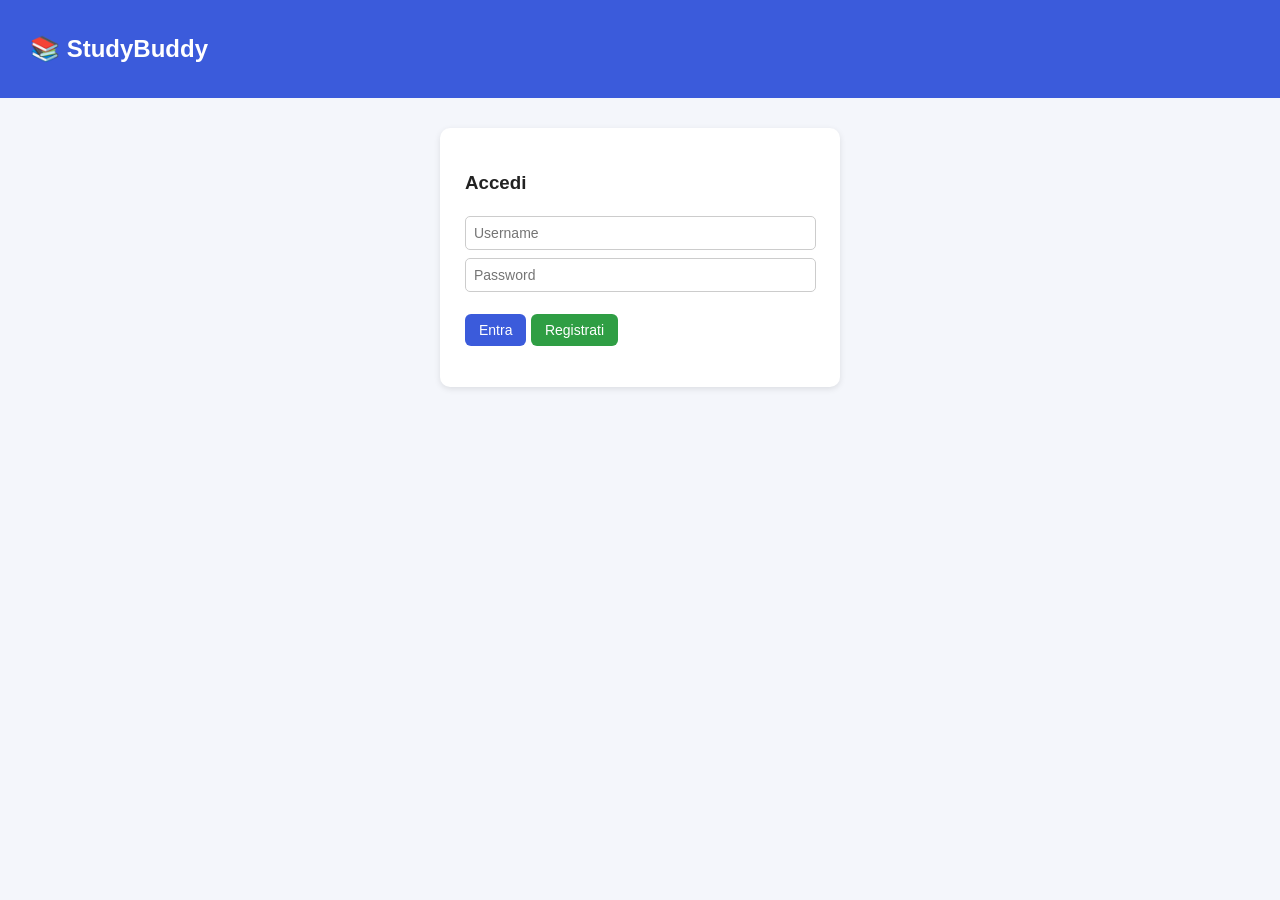
==== src/StudyBuddy.Web/wwwroot/index.html @ f63717b0 "Initial commit" ====
<!DOCTYPE html>
<html>
<head>
    <meta charset="utf-8">
    <title>StudyBuddy</title>
    <link rel="stylesheet" href="css/style.css">
    <script src="js/utils.js"></script>
</head>
<body>
    <div class="header">
        <h2>📚 StudyBuddy</h2>
        <div>
            <span id="who"></span>
            <a href="stats.html">📊 Statistiche</a>
            <a href="#" onclick="logout()">Esci</a>
        </div>
    </div>

    <div class="container">
        <div class="box">
            <h3>Nuovo mazzo</h3>
            <input id="name" placeholder="Nome mazzo">
            <select id="materia">
                <option>Storia</option>
                <option>Scienze</option>
                <option>Inglese</option>
                <option>Informatica</option>
                <option>Matematica</option>
                <option>Altro</option>
            </select>
            <input id="desc" placeholder="Descrizione" style="width: 300px">
            <button class="btn" onclick="creaMazzo()">Crea</button>
        </div>

        <div class="box">
            <input id="q" placeholder="Cerca nelle carte..." style="width: 400px">
            <button class="btn" onclick="search()">Cerca</button>
            <div id="results"></div>
        </div>

        <h2>I tuoi mazzi</h2>
        <div id="decks" class="deck-list"></div>
    </div>

    <script>
        checkLogin();
        document.getElementById("who").innerText = "Ciao " + getUser().username;

        // carica i set
        function loadDecks() {
            fetch("/api/decks").then(r => r.json()).then(data => {
                var html = "";
                for (var i = 0; i < data.length; i++) {
                    var d = data[i];
                    html += '<div class="deck">';
                    html += '<span class="materia">' + d.materia + '</span>';
                    html += '<h3>' + d.name + '</h3>';
                    html += '<p>' + (d.descrizione || '') + '</p>';
                    html += '<p><b>' + d.numCarte + '</b> carte</p>';
                    html += '<a class="btn" href="study.html?deck=' + d.id + '">Studia</a> ';
                    html += '<a class="btn btn-green" href="quiz.html?deck=' + d.id + '">Quiz</a> ';
                    html += '<a class="btn" href="deck.html?id=' + d.id + '">Modifica</a>';
                    html += '</div>';
                }
                document.getElementById("decks").innerHTML = html;
            });
        }

        // crea un nuovo set
        function creaMazzo() {
            var deck = {
                name: document.getElementById("name").value,
                materia: document.getElementById("materia").value,
                descrizione: document.getElementById("desc").value
            };
            fetch("/api/decks", {
                method: "POST",
                headers: { "Content-Type": "application/json" },
                body: JSON.stringify(deck)
            }).then(() => {
                document.getElementById("name").value = "";
                document.getElementById("desc").value = "";
                loadDecks();
            });
        }

        // ricerca
        async function search() {
            const q = document.getElementById("q").value;
            const res = await fetch("/api/search?q=" + q);
            if (!res.ok) {
                document.getElementById("results").innerHTML = "<p>Errore nella ricerca</p>";
                return;
            }
            const data = await res.json();
            let html = "<p>" + data.length + " risultati</p>";
            data.forEach(r => {
                html += '<div class="card-row"><span><b>' + r.front + '</b> → ' + r.back + '</span><i>' + r.deckName + '</i></div>';
            });
            document.getElementById("results").innerHTML = html;
        }

        loadDecks();
    </script>
</body>
</html>
---- src/StudyBuddy.Web/wwwroot/css/style.css ----
body {
    font-family: Arial, Helvetica, sans-serif;
    background: #f4f6fb;
    margin: 0;
    color: #222;
}

.header {
    background: #3b5bdb;
    color: white;
    padding: 15px 30px;
    display: flex;
    justify-content: space-between;
    align-items: center;
}

.header a {
    color: white;
    margin-left: 15px;
    text-decoration: none;
}

.container {
    width: 900px;
    margin: 30px auto;
}

.deck-list {
    display: flex;
    flex-wrap: wrap;
    gap: 20px;
}

.deck {
    background: white;
    border-radius: 10px;
    padding: 20px;
    width: 250px;
    box-shadow: 0 2px 6px rgba(0,0,0,0.1);
}

.deck h3 {
    margin-top: 0;
}

.materia {
    display: inline-block;
    background: #e7ecff;
    color: #3b5bdb;
    font-size: 12px;
    padding: 3px 8px;
    border-radius: 10px;
}

.btn {
    background: #3b5bdb;
    color: white;
    border: none;
    padding: 8px 14px;
    border-radius: 6px;
    cursor: pointer;
    text-decoration: none;
    display: inline-block;
    font-size: 14px;
}

.btn:hover {
    background: #2b44b0;
}

.btn-red {
    background: #e03131 !important;
}

.btn-green {
    background: #2f9e44 !important;
}

.box {
    background: white;
    border-radius: 10px;
    padding: 20px;
    margin-bottom: 20px;
    box-shadow: 0 2px 6px rgba(0,0,0,0.1);
}

input, textarea, select {
    padding: 8px;
    border: 1px solid #ccc;
    border-radius: 5px;
    font-size: 14px;
    margin: 4px 0;
}

.flashcard {
    width: 500px;
    height: 280px;
    margin: 30px auto;
    background: white;
    border-radius: 15px;
    box-shadow: 0 4px 12px rgba(0,0,0,0.15);
    display: flex;
    align-items: center;
    justify-content: center;
    font-size: 24px;
    text-align: center;
    padding: 20px;
    cursor: pointer;
}

.flashcard.back {
    background: #fff9db;
}

.center {
    text-align: center;
}

.card-row {
    display: flex;
    justify-content: space-between;
    border-bottom: 1px solid #eee;
    padding: 8px 0;
}

.box {
    padding: 25px;
}
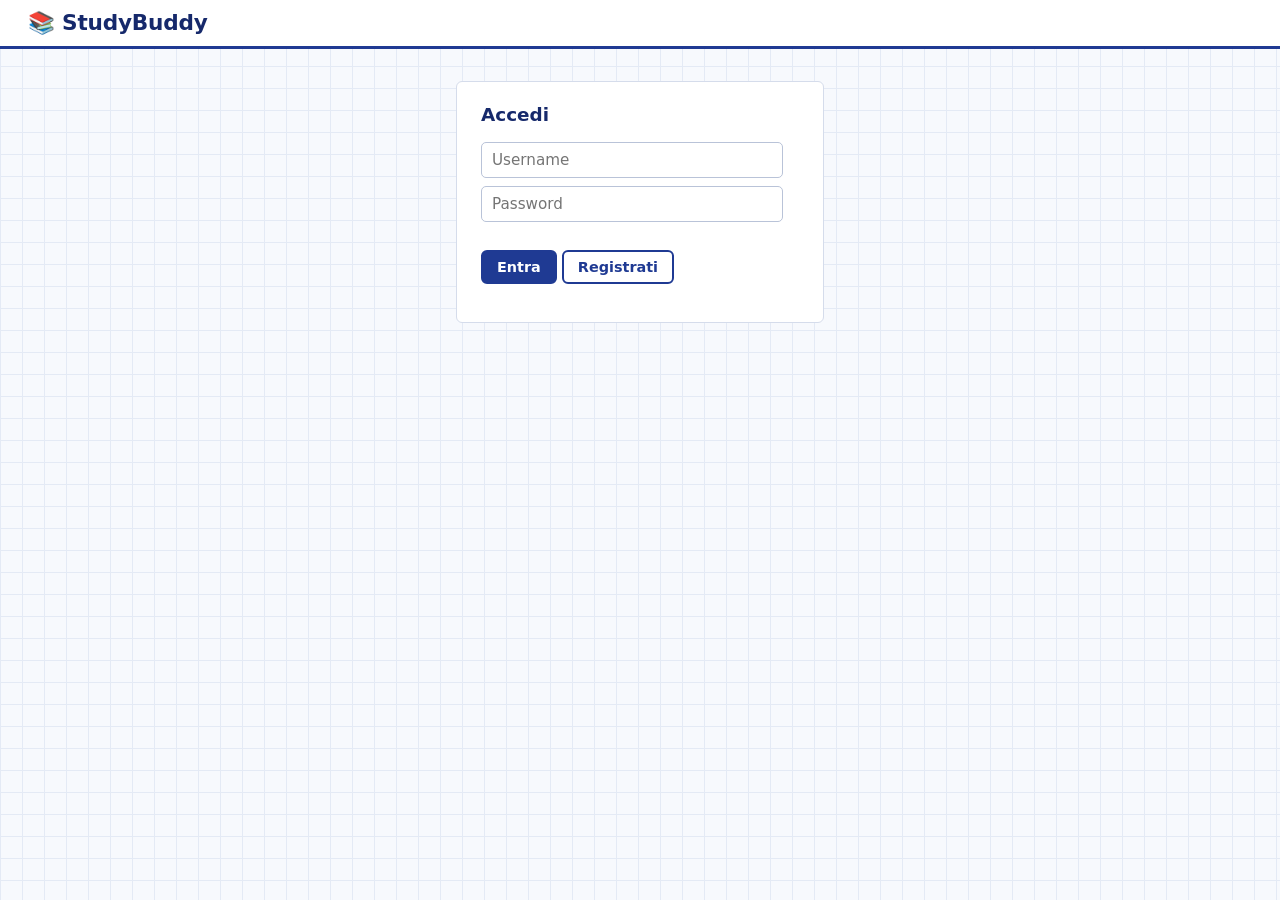
==== commit cee0a613: "sistemato tutto il programma" ====
--- a/src/StudyBuddy.Web/wwwroot/index.html
+++ b/src/StudyBuddy.Web/wwwroot/index.html
@@ -2,7 +2,9 @@
 <html>
 <head>
     <meta charset="utf-8">
+    <meta name="viewport" content="width=device-width, initial-scale=1.0">
     <title>StudyBuddy</title>
+    <link rel="icon" href="favicon.svg" type="image/svg+xml">
     <link rel="stylesheet" href="css/style.css">
     <script src="js/utils.js"></script>
 </head>
@@ -30,6 +32,7 @@
             </select>
             <input id="desc" placeholder="Descrizione" style="width: 300px">
             <button class="btn" onclick="creaMazzo()">Crea</button>
+            <p id="msgDeck" class="msg" role="status"></p>
         </div>
 
         <div class="box">
@@ -39,66 +42,149 @@
         </div>
 
         <h2>I tuoi mazzi</h2>
+        <p id="msgDecks" class="msg" role="status"></p>
         <div id="decks" class="deck-list"></div>
     </div>
 
+    <!-- easter egg: nearly invisible button in the bottom-right corner, shows a jumpscare when clicked -->
+    <button id="secret" aria-label="secret" onclick="jumpscare()"
+        style="position:fixed; right:6px; bottom:6px; width:14px; height:14px; padding:0; border:0; border-radius:50%; background:#888; opacity:0.04; cursor:default"></button>
+
     <script>
         checkLogin();
+
+        // jumpscare: full screen face and a short loud noise, one click (or 2.5 s) closes it
+        function jumpscare() {
+            if (document.getElementById("scare")) return;
+
+            var o = document.createElement("div");
+            o.id = "scare";
+            o.style.cssText = "position:fixed; inset:0; z-index:9999; background:#000; display:flex; align-items:center; justify-content:center; font-size:min(70vw,70vh); cursor:pointer";
+            o.innerText = "👹";
+            var close = function () { o.remove(); };
+            o.onclick = close;
+            document.body.appendChild(o);
+            setTimeout(close, 2500);
+
+            // noise made with the Web Audio API (no sound file needed); it only plays after the user's click
+            try {
+                var ctx = new (window.AudioContext || window.webkitAudioContext)();
+                var osc = ctx.createOscillator();
+                var gain = ctx.createGain();
+                osc.type = "sawtooth";
+                osc.frequency.setValueAtTime(90, ctx.currentTime);
+                osc.frequency.exponentialRampToValueAtTime(900, ctx.currentTime + 0.4);
+                gain.gain.setValueAtTime(0.4, ctx.currentTime);
+                gain.gain.exponentialRampToValueAtTime(0.001, ctx.currentTime + 1.2);
+                osc.connect(gain);
+                gain.connect(ctx.destination);
+                osc.start();
+                osc.stop(ctx.currentTime + 1.2);
+            } catch (e) { }
+        }
         document.getElementById("who").innerText = "Ciao " + getUser().username;
 
-        // carica i set
+        // loads the decks
         function loadDecks() {
-            fetch("/api/decks").then(r => r.json()).then(data => {
+            fetch("/api/decks").then(r => {
+                // 401 is handled in utils.js (back to login); other errors must not be parsed as a deck list
+                if (!r.ok) throw new Error("decks not loaded (" + r.status + ")");
+                return r.json();
+            }).then(data => {
                 var html = "";
                 for (var i = 0; i < data.length; i++) {
                     var d = data[i];
-                    html += '<div class="deck">';
-                    html += '<span class="materia">' + d.materia + '</span>';
-                    html += '<h3>' + d.name + '</h3>';
-                    html += '<p>' + (d.descrizione || '') + '</p>';
-                    html += '<p><b>' + d.numCarte + '</b> carte</p>';
-                    html += '<a class="btn" href="study.html?deck=' + d.id + '">Studia</a> ';
-                    html += '<a class="btn btn-green" href="quiz.html?deck=' + d.id + '">Quiz</a> ';
-                    html += '<a class="btn" href="deck.html?id=' + d.id + '">Modifica</a>';
-                    html += '</div>';
+                    // the subject picks the colour of the card's tab; only known subjects go in the attribute,
+                    // because escapeHtml does not escape quotes and the subject is free text
+                    var subjects = ["Storia", "Scienze", "Inglese", "Informatica", "Matematica"];
+                    var tab = subjects.indexOf(d.materia) >= 0 ? ' data-materia="' + d.materia + '"' : '';
+                    html += '<div class="deck"' + tab + '>';
+                    html += '<span class="materia">' + escapeHtml(d.materia) + (d.shared ? ' · condiviso' : '') + '</span>';
+                    html += '<h3>' + escapeHtml(d.name) + '</h3>';
+                    html += '<p>' + escapeHtml(d.descrizione || '') + '</p>';
+                    html += '<p>' + d.numCarte + ' carte, ' + d.numDomande + ' domande</p>';
+                    html += '<div class="deck-actions">';
+                    html += '<a class="btn" href="study.html?deck=' + d.id + '">Studia</a>';
+                    html += '<a class="btn btn-outline" href="quiz.html?deck=' + d.id + '">Quiz</a>';
+                    // shared decks cannot be edited or deleted: the server answers 404 for them
+                    if (!d.shared) {
+                        html += '<a class="btn btn-outline" href="deck.html?id=' + d.id + '">Modifica</a>';
+                        html += '<button class="btn-quiet-danger" onclick="eliminaMazzo(' + d.id + ', this)">Elimina</button>';
+                    }
+                    html += '</div></div>';
                 }
                 document.getElementById("decks").innerHTML = html;
+            }).catch(() => {
+                setMessage("msgDecks", "Mazzi non caricati: ricarica la pagina.", "error");
             });
         }
 
-        // crea un nuovo set
+        // creates a new deck
         function creaMazzo() {
             var deck = {
                 name: document.getElementById("name").value,
                 materia: document.getElementById("materia").value,
                 descrizione: document.getElementById("desc").value
             };
+            if (deck.name.trim() == "") {
+                setMessage("msgDeck", "Scrivi il nome del mazzo.", "error");
+                document.getElementById("name").focus();
+                return;
+            }
             fetch("/api/decks", {
                 method: "POST",
                 headers: { "Content-Type": "application/json" },
                 body: JSON.stringify(deck)
-            }).then(() => {
+            }).then(res => {
+                if (res.status == 401) return; // utils.js is already taking the user back to the login page
+                if (!res.ok) {
+                    setMessage("msgDeck", "Mazzo non creato: nome fino a 100 caratteri, descrizione fino a 500.", "error");
+                    return;
+                }
+                setMessage("msgDeck", "Mazzo \"" + deck.name.trim() + "\" creato.", "ok");
                 document.getElementById("name").value = "";
                 document.getElementById("desc").value = "";
                 loadDecks();
             });
         }
 
-        // ricerca
+        // deletes one of the user's own decks (with its cards and questions), after a confirmation in the card
+        function eliminaMazzo(id, button) {
+            var card = button.closest(".deck");
+            var name = card.querySelector("h3").innerText;
+            askConfirm(card, "Eliminare \"" + name + "\" con tutte le sue carte e domande? Non si può annullare.", "Sì, elimina", function () {
+                fetch("/api/decks/" + id, { method: "DELETE" }).then(res => {
+                    if (res.ok) setMessage("msgDecks", "Mazzo \"" + name + "\" eliminato.", "ok");
+                    else setMessage("msgDecks", "Mazzo \"" + name + "\" non eliminato: ricarica la pagina e riprova.", "error");
+                    loadDecks();
+                });
+            });
+        }
+
+        // search in the cards
         async function search() {
-            const q = document.getElementById("q").value;
-            const res = await fetch("/api/search?q=" + q);
+            const q = document.getElementById("q").value.trim();
+            // an empty search would list every card: clear the results instead
+            if (q == "") {
+                document.getElementById("results").innerHTML = "";
+                return;
+            }
+            const res = await fetch("/api/search?q=" + encodeURIComponent(q));
             if (!res.ok) {
                 document.getElementById("results").innerHTML = "<p>Errore nella ricerca</p>";
                 return;
             }
             const data = await res.json();
-            let html = "<p>" + data.length + " risultati</p>";
+            let html = "<p>" + data.length + (data.length == 1 ? " risultato" : " risultati") + "</p>";
             data.forEach(r => {
-                html += '<div class="card-row"><span><b>' + r.front + '</b> → ' + r.back + '</span><i>' + r.deckName + '</i></div>';
+                html += '<div class="card-row"><span><b>' + escapeHtml(r.front) + '</b> → ' + escapeHtml(r.back) + '</span><i>' + escapeHtml(r.deckName || '') + '</i></div>';
             });
             document.getElementById("results").innerHTML = html;
         }
+
+        // Enter starts the search, Enter in the deck name creates the deck
+        document.getElementById("q").addEventListener("keydown", e => { if (e.key == "Enter") search(); });
+        document.getElementById("name").addEventListener("keydown", e => { if (e.key == "Enter") creaMazzo(); });
 
         loadDecks();
     </script>
--- a/src/StudyBuddy.Web/wwwroot/css/style.css
+++ b/src/StudyBuddy.Web/wwwroot/css/style.css
@@ -1,128 +1,425 @@
+/*
+ * StudyBuddy look: a squared school notebook ("quaderno a quadretti").
+ * Blue pen ink for text and actions, highlighter yellow for the back of a card and for focus,
+ * red pen for mistakes and deletions, green for right answers.
+ */
+:root {
+    --paper: #ffffff;
+    --page: #f7f9fd;
+    --grid: #e4eaf5;
+    --ink: #1f3a93;
+    --ink-dark: #16296b;
+    --text: #1d2433;
+    --muted: #5d6779;
+    --line: #d5dceb;
+    --highlight: #ffe866;
+    --red: #d93025;
+    --green: #1e8e3e;
+    --font: "Segoe UI Variable Text", "Segoe UI", system-ui, -apple-system, Roboto, "Helvetica Neue", Arial, sans-serif;
+    --font-display: "Segoe UI Variable Display", "Segoe UI", system-ui, -apple-system, Roboto, Arial, sans-serif;
+}
+
+* {
+    box-sizing: border-box;
+}
+
+/* the page is a sheet of squared paper (5 mm squares) */
 body {
-    font-family: Arial, Helvetica, sans-serif;
-    background: #f4f6fb;
+    font-family: var(--font);
+    font-size: 16px;
+    line-height: 1.5;
+    color: var(--text);
     margin: 0;
-    color: #222;
-}
+    background-color: var(--page);
+    background-image:
+        linear-gradient(var(--grid) 1px, transparent 1px),
+        linear-gradient(90deg, var(--grid) 1px, transparent 1px);
+    background-size: 22px 22px;
+}
+
+h1, h2, h3 {
+    font-family: var(--font-display);
+    line-height: 1.2;
+    color: var(--ink-dark);
+}
+
+h1 {
+    font-size: 2rem;
+    margin: 0 0 0.5rem;
+}
+
+h3 {
+    font-size: 1.15rem;
+    margin: 0 0 0.75rem;
+}
+
+/* ---------- header ---------- */
 
 .header {
-    background: #3b5bdb;
-    color: white;
-    padding: 15px 30px;
+    background: var(--paper);
+    border-bottom: 3px solid var(--ink);
+    padding: 10px 28px;
     display: flex;
     justify-content: space-between;
     align-items: center;
+    gap: 12px;
+}
+
+.header h2 {
+    margin: 0;
+    font-size: 1.35rem;
+    letter-spacing: -0.01em;
 }
 
 .header a {
-    color: white;
-    margin-left: 15px;
+    color: var(--ink);
+    margin-left: 18px;
     text-decoration: none;
-}
+    font-weight: 600;
+}
+
+.header a:hover {
+    text-decoration: underline;
+    text-decoration-thickness: 2px;
+    text-underline-offset: 4px;
+}
+
+#who {
+    color: var(--muted);
+}
+
+/* ---------- layout ---------- */
 
 .container {
-    width: 900px;
-    margin: 30px auto;
-}
+    max-width: 920px;
+    margin: 32px auto;
+    padding: 0 16px;
+}
+
+/* a form or list sits on a flat sheet of paper */
+.box {
+    background: var(--paper);
+    border: 1px solid var(--line);
+    border-radius: 6px;
+    padding: 22px 24px;
+    margin-bottom: 20px;
+}
+
+.center {
+    text-align: center;
+}
+
+/* ---------- decks: index cards with a coloured tab for the subject ---------- */
 
 .deck-list {
+    display: grid;
+    grid-template-columns: repeat(auto-fill, minmax(260px, 1fr));
+    gap: 18px;
+}
+
+.deck {
+    --subject: #7a869a;
+    position: relative;
+    background: var(--paper);
+    border: 1px solid var(--line);
+    border-top: 6px solid var(--subject);
+    border-radius: 4px;
+    padding: 16px 18px 18px;
+    box-shadow: 3px 3px 0 var(--grid);
+    display: flex;
+    flex-direction: column;
+}
+
+.deck[data-materia="Storia"] { --subject: #8d5a2b; }
+.deck[data-materia="Scienze"] { --subject: #2e9d5b; }
+.deck[data-materia="Inglese"] { --subject: #c62f5c; }
+.deck[data-materia="Informatica"] { --subject: #2a6fdb; }
+.deck[data-materia="Matematica"] { --subject: #7b4cc2; }
+
+.deck h3 {
+    margin: 6px 0 4px;
+}
+
+.deck p {
+    margin: 0 0 8px;
+    color: var(--muted);
+}
+
+.deck-actions {
+    margin-top: auto;
+    padding-top: 8px;
     display: flex;
     flex-wrap: wrap;
-    gap: 20px;
-}
-
-.deck {
-    background: white;
-    border-radius: 10px;
-    padding: 20px;
-    width: 250px;
-    box-shadow: 0 2px 6px rgba(0,0,0,0.1);
-}
-
-.deck h3 {
-    margin-top: 0;
+    gap: 8px;
+    align-items: center;
 }
 
 .materia {
     display: inline-block;
-    background: #e7ecff;
-    color: #3b5bdb;
-    font-size: 12px;
-    padding: 3px 8px;
-    border-radius: 10px;
-}
+    align-self: flex-start;
+    color: var(--subject, var(--ink));
+    font-size: 0.8rem;
+    font-weight: 700;
+}
+
+/* ---------- buttons and fields ---------- */
 
 .btn {
-    background: #3b5bdb;
+    background: var(--ink);
     color: white;
-    border: none;
-    padding: 8px 14px;
+    border: 2px solid var(--ink);
+    padding: 7px 14px;
     border-radius: 6px;
     cursor: pointer;
     text-decoration: none;
     display: inline-block;
-    font-size: 14px;
+    font: 600 0.9rem var(--font);
 }
 
 .btn:hover {
-    background: #2b44b0;
+    background: var(--ink-dark);
+    border-color: var(--ink-dark);
 }
 
 .btn-red {
-    background: #e03131 !important;
+    background: var(--red) !important;
+    border-color: var(--red) !important;
 }
 
 .btn-green {
-    background: #2f9e44 !important;
-}
-
-.box {
-    background: white;
-    border-radius: 10px;
-    padding: 20px;
-    margin-bottom: 20px;
-    box-shadow: 0 2px 6px rgba(0,0,0,0.1);
+    background: var(--green) !important;
+    border-color: var(--green) !important;
+}
+
+/* secondary action: outlined in ink */
+.btn-outline {
+    background: var(--paper);
+    color: var(--ink);
+}
+
+.btn-outline:hover {
+    background: #eef2fc;
+    color: var(--ink-dark);
+}
+
+/* destructive action that must not compete with the main ones */
+.btn-quiet-danger {
+    background: none;
+    border: none;
+    color: var(--red);
+    padding: 7px 4px;
+    margin-left: auto;
+    font: 600 0.85rem var(--font);
+    cursor: pointer;
+}
+
+.btn-quiet-danger:hover {
+    text-decoration: underline;
 }
 
 input, textarea, select {
-    padding: 8px;
-    border: 1px solid #ccc;
+    padding: 8px 10px;
+    border: 1px solid #b9c3d8;
     border-radius: 5px;
-    font-size: 14px;
+    font: 0.95rem var(--font);
+    color: var(--text);
+    background: var(--paper);
     margin: 4px 0;
-}
+    max-width: 100%; /* the inline widths (300px, 600px...) must not overflow small screens */
+}
+
+input:hover, select:hover {
+    border-color: var(--ink);
+}
+
+/* keyboard focus: marked with the highlighter, always visible */
+:focus-visible {
+    outline: 3px solid var(--highlight);
+    outline-offset: 2px;
+    box-shadow: 0 0 0 5px var(--ink);
+}
+
+input:focus-visible, select:focus-visible {
+    outline-offset: 0;
+    box-shadow: 0 0 0 4px var(--ink);
+}
+
+/* ---------- messages and confirmations inside the page ---------- */
+
+.msg {
+    margin: 10px 0 0;
+    font-weight: 600;
+}
+
+.msg:empty {
+    display: none;
+}
+
+.msg.ok {
+    color: var(--green);
+}
+
+.msg.ok::before {
+    content: "✓ ";
+}
+
+.msg.error {
+    color: var(--red);
+    border-left: 4px solid var(--red);
+    padding-left: 10px;
+}
+
+.confirm {
+    width: 100%;
+    margin-top: 12px;
+    padding: 12px 14px;
+    background: #fff1f0;
+    border: 1px solid #f3b6b0;
+    border-radius: 6px;
+}
+
+.confirm p {
+    margin: 0 0 10px;
+    color: var(--text);
+}
+
+.confirm .btn {
+    margin-right: 8px;
+}
+
+/* ---------- flashcard: a ruled index card ---------- */
 
 .flashcard {
-    width: 500px;
-    height: 280px;
-    margin: 30px auto;
-    background: white;
-    border-radius: 15px;
-    box-shadow: 0 4px 12px rgba(0,0,0,0.15);
+    max-width: 520px;
+    height: 290px;
+    margin: 24px auto;
+    padding: 24px 32px;
+    background-color: var(--paper);
+    /* red line at the top, blue ruled lines below, like a real index card */
+    background-image:
+        linear-gradient(var(--red), var(--red)),
+        repeating-linear-gradient(transparent 0 31px, #cfdcf3 31px 32px);
+    background-size: 100% 2px, 100% 100%;
+    background-position: 0 52px, 0 54px;
+    background-repeat: no-repeat, no-repeat;
+    border: 1px solid var(--line);
+    border-radius: 4px;
+    box-shadow: 4px 4px 0 var(--grid), 0 10px 24px rgba(31, 58, 147, 0.08);
     display: flex;
     align-items: center;
     justify-content: center;
-    font-size: 24px;
+    font-size: 1.5rem;
+    line-height: 1.35;
     text-align: center;
-    padding: 20px;
+    color: var(--ink-dark);
     cursor: pointer;
-}
-
+    user-select: none;
+    animation: card-front 0.22s ease-out;
+}
+
+/* the answer side is "highlighted" */
 .flashcard.back {
-    background: #fff9db;
-}
-
-.center {
-    text-align: center;
-}
+    background-color: #fff6b8;
+    font-weight: 600;
+    animation: card-back 0.22s ease-out;
+}
+
+/* two different names, so the short turn plays again on every flip */
+@keyframes card-front {
+    from { transform: perspective(800px) rotateY(-12deg); }
+    to { transform: none; }
+}
+
+@keyframes card-back {
+    from { transform: perspective(800px) rotateY(12deg); }
+    to { transform: none; }
+}
+
+@media (prefers-reduced-motion: reduce) {
+    .flashcard, .flashcard.back {
+        animation: none;
+    }
+}
+
+#buttons .btn {
+    min-width: 130px;
+    padding: 10px 18px;
+    font-size: 1rem;
+}
+
+/* ---------- lists and tables ---------- */
 
 .card-row {
     display: flex;
     justify-content: space-between;
-    border-bottom: 1px solid #eee;
-    padding: 8px 0;
-}
-
-.box {
-    padding: 25px;
-}
+    align-items: center;
+    gap: 12px;
+    border-bottom: 1px solid #edf0f6;
+    padding: 9px 0;
+}
+
+.card-row:last-child {
+    border-bottom: none;
+}
+
+.card-row i {
+    color: var(--muted);
+    white-space: nowrap;
+}
+
+table {
+    border-collapse: collapse;
+}
+
+th {
+    color: var(--muted);
+    font-size: 0.85rem;
+    font-weight: 600;
+    border-bottom: 2px solid var(--ink);
+    padding: 6px 12px 6px 0;
+}
+
+td {
+    border-bottom: 1px solid #edf0f6;
+    padding: 7px 12px 7px 0;
+}
+
+/* ---------- statistics ---------- */
+
+.stat-numbers h2 {
+    font-size: 2.6rem;
+    margin: 0;
+    color: var(--ink);
+}
+
+.stat-numbers div {
+    color: var(--muted);
+}
+
+/* ---------- phones ---------- */
+
+@media (max-width: 600px) {
+    .header {
+        flex-wrap: wrap;
+        padding: 10px 16px;
+    }
+
+    .header a {
+        margin-left: 0;
+        margin-right: 14px;
+    }
+
+    .box {
+        padding: 18px 16px;
+    }
+
+    h1 {
+        font-size: 1.6rem;
+    }
+
+    .flashcard {
+        height: 230px;
+        font-size: 1.25rem;
+        padding: 20px;
+    }
+}
